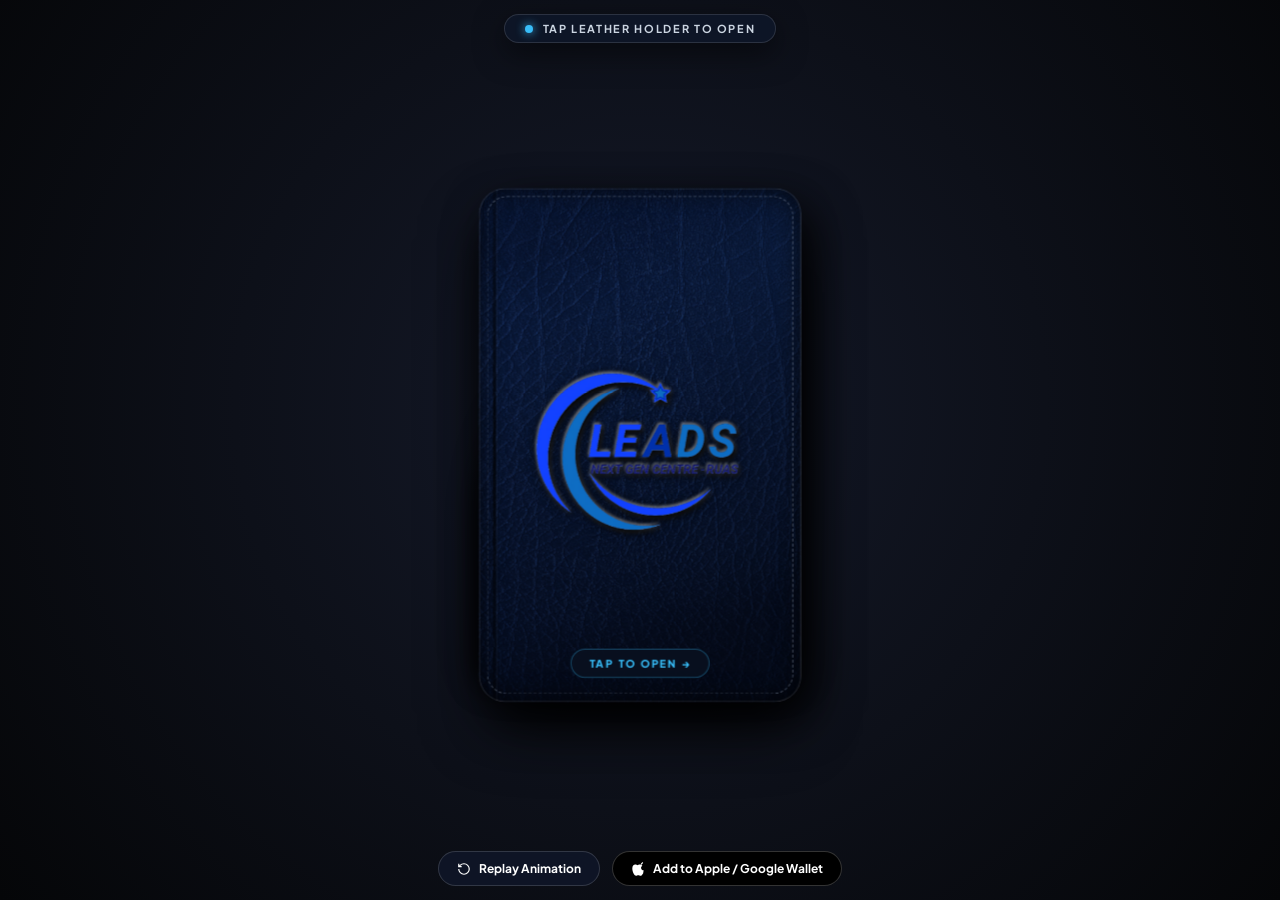
==== index.html @ 299e843f "Implement 3D card flip animation to view back fields when extracted" ====
<!DOCTYPE html>
<html lang="en">
<head>
  <meta charset="UTF-8">
  <meta name="viewport" content="width=device-width, initial-scale=1.0, maximum-scale=1.0, user-scalable=no, viewport-fit=cover">
  <title>LEADS Next Gen Centre - Luxury Keycard Holder</title>
  <link rel="preconnect" href="https://fonts.googleapis.com">
  <link rel="preconnect" href="https://fonts.gstatic.com" crossorigin>
  <link href="https://fonts.googleapis.com/css2?family=Plus+Jakarta+Sans:wght@400;500;600;700;800;900&display=swap" rel="stylesheet">
  <style>
    :root {
      --primary-cyan: #38bdf8;
      --primary-blue: #0284c7;
      --leather-stitch: rgba(148, 163, 184, 0.45);
      --holder-blue: #0c1a30;
      --holder-blue-light: #162a4d;
    }

    * {
      box-sizing: border-box;
      margin: 0;
      padding: 0;
      -webkit-tap-highlight-color: transparent;
    }

    html, body {
      height: 100%;
      width: 100%;
      overflow: hidden;
    }

    body {
      min-height: 100dvh;
      height: 100dvh;
      width: 100vw;
      background: radial-gradient(circle at 50% 45%, #151a2a 0%, #050608 100%);
      font-family: 'Plus Jakarta Sans', system-ui, -apple-system, sans-serif;
      color: #fff;
      display: flex;
      flex-direction: column;
      justify-content: space-between;
      align-items: center;
      padding: 14px 16px;
      perspective: 2000px;
    }

    /* Top Status Header - Static Flex Item (Never Overlapped) */
    .header-panel {
      position: relative;
      display: flex;
      flex-direction: column;
      align-items: center;
      gap: 8px;
      z-index: 200;
      padding: 0;
      text-align: center;
      flex-shrink: 0;
      width: 100%;
    }

    .status-badge {
      font-size: 11px;
      letter-spacing: 0.15em;
      text-transform: uppercase;
      color: #cbd5e1;
      display: flex;
      align-items: center;
      gap: 10px;
      font-weight: 700;
      background: rgba(15, 23, 42, 0.85);
      padding: 7px 20px;
      border-radius: 9999px;
      border: 1px solid rgba(255, 255, 255, 0.12);
      backdrop-filter: blur(12px);
      box-shadow: 0 10px 30px rgba(0, 0, 0, 0.5);
    }

    .status-dot {
      width: 8px;
      height: 8px;
      background-color: var(--primary-cyan);
      border-radius: 50%;
      box-shadow: 0 0 10px var(--primary-cyan);
      flex-shrink: 0;
    }

    /* Mobile Flap Switcher Pill (Visible only on mobile when wallet is opened) */
    .mobile-flap-toggle {
      display: none;
      align-items: center;
      background: rgba(15, 23, 42, 0.9);
      border: 1px solid rgba(56, 189, 248, 0.3);
      padding: 3px;
      border-radius: 999px;
      gap: 4px;
      box-shadow: 0 4px 14px rgba(0, 0, 0, 0.4);
      animation: fadeIn 0.3s ease;
    }

    .flap-tab {
      background: transparent;
      border: none;
      color: #94a3b8;
      font-size: 11px;
      font-weight: 700;
      font-family: inherit;
      padding: 5px 14px;
      border-radius: 999px;
      cursor: pointer;
      transition: all 0.25s ease;
    }

    .flap-tab.active {
      background: var(--primary-cyan);
      color: #0c1a30;
      box-shadow: 0 2px 8px rgba(56, 189, 248, 0.4);
    }

    @keyframes fadeIn {
      from { opacity: 0; transform: translateY(-4px); }
      to { opacity: 1; transform: translateY(0); }
    }

    /* 3D Stage - Flexible Centered Zone */
    .experience-stage {
      position: relative;
      width: 100%;
      max-width: 1100px;
      flex: 1;
      min-height: 0;
      display: flex;
      align-items: center;
      justify-content: center;
      perspective: 2000px;
      z-index: 10;
      overflow: visible;
      margin: 0;
    }

    /* 
      LUXURY LEATHER CARD HOLDER (CONTAINER)
      - Straight upright proportions: 320px x 510px
      - Zero rotateX tilt for straight, clean, undistorted lines!
    */
    .holder-wrap {
      position: relative;
      width: 320px;
      height: 510px;
      transform-style: preserve-3d;
      transform: translateY(120vh) scale(0.95);
      opacity: 0;
      transition: transform 1.2s cubic-bezier(0.2, 0.9, 0.3, 1), opacity 1.2s ease;
      cursor: pointer;
      overflow: visible;
    }

    .holder-wrap.entered {
      transform: translateY(0) translateZ(0) scale(1);
      opacity: 1;
    }

    /* When opened on desktop: translateX shifts right to center both open booklet flaps */
    .holder-wrap.opened {
      transform: translateY(0) translateX(160px) translateZ(0) scale(1);
    }

    .holder-wrap.card-extracted {
      transform: translateY(0) translateX(160px) translateZ(0) scale(1);
    }

    /* 
      DARK BLUE LEATHER TEXTURE
    */
    .leather-texture {
      background-image: 
        linear-gradient(135deg, rgba(14, 25, 48, 0.35) 0%, rgba(5, 8, 16, 0.65) 100%),
        url('dark-blue-leather.jpg');
      background-size: cover;
      background-position: center;
    }

    /* 
      BASE BODY OF HOLDER (Right Flap)
    */
    .holder-base {
      position: absolute;
      top: 0;
      left: 0;
      width: 100%;
      height: 100%;
      border-radius: 26px;
      box-shadow: 
        0 30px 70px -15px rgba(0, 0, 0, 0.95),
        0 0 0 1px rgba(255, 255, 255, 0.08),
        inset 0 0 30px rgba(0, 0, 0, 0.85);
      transform-style: preserve-3d;
      transform: translateZ(0);
      overflow: visible;
      background-color: #0b1526;
    }

    /* Perimeter Saddle Stitching on Base */
    .base-stitch {
      position: absolute;
      inset: 8px;
      border-radius: 20px;
      border: 1px dashed var(--leather-stitch);
      pointer-events: none;
      z-index: 5;
    }

    /* 
      CURVED DIE-CUT CARD POCKET SLEEVE
    */
    .curved-pocket-sleeve {
      position: absolute;
      bottom: 0;
      left: 0;
      right: 0;
      height: 400px;
      border-bottom-left-radius: 26px;
      border-bottom-right-radius: 26px;
      background-image: 
        linear-gradient(145deg, rgba(20, 42, 80, 0.45) 0%, rgba(6, 12, 24, 0.8) 100%),
        url('dark-blue-leather.jpg');
      background-size: cover;
      background-position: center bottom;
      border-top-left-radius: 230px;
      box-shadow: 
        -5px -8px 25px rgba(0, 0, 0, 0.8),
        inset 0 1px 0 rgba(255, 255, 255, 0.25),
        inset -1px 0 15px rgba(0, 0, 0, 0.6);
      z-index: 15;
      transform: translateZ(4px);
      pointer-events: none;
      display: flex;
      flex-direction: column;
      justify-content: flex-end;
      padding: 20px 22px;
      border-top: 2px solid #060a14;
      border-left: 1px solid rgba(255, 255, 255, 0.08);
    }

    .curved-pocket-stitch {
      position: absolute;
      inset: 8px;
      border-bottom-left-radius: 18px;
      border-bottom-right-radius: 18px;
      border-top-left-radius: 220px;
      border: 1px dashed var(--leather-stitch);
      pointer-events: none;
    }

    .pocket-footer-content {
      display: flex;
      align-items: center;
      justify-content: space-between;
      position: relative;
      z-index: 2;
    }

    .pocket-brand-label {
      display: flex;
      align-items: center;
      gap: 6px;
      font-size: 10px;
      font-weight: 800;
      letter-spacing: 0.12em;
      color: #94a3b8;
      text-transform: uppercase;
    }

    .pocket-icon {
      width: 15px;
      height: 15px;
      color: var(--primary-cyan);
    }

    .tap-hint-pill {
      font-size: 9.5px;
      font-weight: 700;
      color: var(--primary-cyan);
      background: rgba(56, 189, 248, 0.12);
      border: 1px solid rgba(56, 189, 248, 0.3);
      padding: 3px 10px;
      border-radius: 999px;
      letter-spacing: 0.05em;
      display: flex;
      align-items: center;
      gap: 4px;
      transition: opacity 0.3s;
    }

    .holder-wrap.card-extracted .tap-hint-pill {
      opacity: 0;
    }

    /* 
      3D DIGITAL PASS CARD (WITH FRONT & BACK 3D FLIP ARCHITECTURE)
    */
    .pass-card {
      position: absolute;
      top: 10px;
      left: 10px;
      right: 10px;
      height: 450px;
      border-radius: 20px;
      perspective: 1200px;
      z-index: 10;
      cursor: pointer;
      transform: translateZ(2px) translateY(0);
      will-change: transform, box-shadow;
      background: transparent;
    }

    /* Subtle vertical nudge when idle in pocket */
    .holder-wrap.opened:not(.card-extracted):not(.card-extracting):not(.card-tucking) .pass-card {
      transform: translateZ(2px) translateY(-26px);
      animation: card-nudge 2.6s ease-in-out infinite;
    }

    .holder-wrap:not(.opened) .pass-card {
      animation: none;
      transform: translateZ(2px) translateY(0);
    }

    @keyframes card-nudge {
      0%, 60%, 100% {
        transform: translateZ(2px) translateY(-26px);
      }
      75% {
        transform: translateZ(3px) translateY(-36px);
      }
      85% {
        transform: translateZ(2px) translateY(-26px);
      }
    }

    /* FLUID CARD EXTRACTION */
    .holder-wrap.card-extracting .pass-card {
      animation: extractCardFluid 0.85s cubic-bezier(0.22, 1, 0.36, 1) forwards;
      z-index: 100;
    }

    .holder-wrap.card-extracted:not(.card-extracting):not(.card-tucking) .pass-card {
      transform: translateZ(90px) translateY(0) scale(1.03);
      z-index: 100;
    }

    @keyframes extractCardFluid {
      0% {
        transform: translateZ(2px) translateY(-26px) scale(1);
      }
      50% {
        transform: translateZ(50px) translateY(-60px) scale(1.02);
      }
      100% {
        transform: translateZ(90px) translateY(0) scale(1.03);
      }
    }

    /* FLUID CARD TUCK REVERSE */
    .holder-wrap.card-tucking .pass-card {
      animation: tuckCardFluid 0.75s cubic-bezier(0.22, 1, 0.36, 1) forwards;
      z-index: 100;
    }

    @keyframes tuckCardFluid {
      0% {
        transform: translateZ(90px) translateY(0) scale(1.03);
      }
      50% {
        transform: translateZ(50px) translateY(-60px) scale(1.02);
      }
      100% {
        transform: translateZ(2px) translateY(-26px) scale(1);
      }
    }

    /* 
      INNER CARD 3D FLIP ENGINE
    */
    .pass-inner {
      position: relative;
      width: 100%;
      height: 100%;
      text-align: left;
      transition: transform 0.8s cubic-bezier(0.2, 0.8, 0.2, 1);
      transform-style: preserve-3d;
      border-radius: 20px;
    }

    .pass-card.is-flipped .pass-inner {
      transform: rotateY(180deg);
    }

    .pass-face {
      position: absolute;
      inset: 0;
      width: 100%;
      height: 100%;
      -webkit-backface-visibility: hidden;
      backface-visibility: hidden;
      border-radius: 20px;
      box-shadow: 
        0 20px 45px rgba(0, 0, 0, 0.6),
        0 0 0 1px rgba(255, 255, 255, 0.85);
      overflow: hidden;
    }

    /* FRONT SIDE */
    .pass-front {
      background: #ebf9ff;
      color: #0f172a;
      padding: 16px 16px 14px;
      display: flex;
      flex-direction: column;
      justify-content: space-between;
      transform: rotateY(0deg);
      z-index: 2;
    }

    .pass-header {
      display: flex;
      align-items: center;
      justify-content: space-between;
      margin-bottom: 6px;
    }

    .pass-mini-logo {
      width: 32px;
      height: auto;
      object-fit: contain;
    }

    .pass-badge-pill {
      font-size: 8px;
      font-weight: 800;
      letter-spacing: 0.1em;
      color: #0284c7;
      background: rgba(2, 132, 199, 0.12);
      border: 1px solid rgba(2, 132, 199, 0.25);
      padding: 2px 7px;
      border-radius: 999px;
    }

    .pass-primary {
      display: flex;
      justify-content: space-between;
      align-items: flex-start;
      margin-bottom: 8px;
    }

    .pass-label {
      font-size: 8.5px;
      font-weight: 700;
      letter-spacing: 0.1em;
      text-transform: uppercase;
      color: #64748b;
      margin-bottom: 2px;
    }

    .pass-name {
      font-size: 17px;
      font-weight: 800;
      color: #090d16;
      line-height: 1.2;
    }

    .pass-side-logo {
      width: 54px;
      height: auto;
      object-fit: contain;
    }

    .pass-grid {
      display: grid;
      grid-template-columns: 1fr 1fr;
      gap: 8px;
      margin-bottom: 8px;
    }

    .pass-val {
      font-size: 11px;
      font-weight: 700;
      color: #0f172a;
      white-space: nowrap;
      overflow: hidden;
      text-overflow: ellipsis;
    }

    .pass-qr-box {
      background: #ffffff;
      border-radius: 14px;
      padding: 8px;
      display: flex;
      align-items: center;
      justify-content: center;
      box-shadow: 
        0 4px 14px -2px rgba(2, 132, 199, 0.15),
        0 0 0 1px rgba(226, 232, 240, 0.8);
      margin: 4px auto 8px;
      width: 140px;
      height: 140px;
    }

    .pass-qr-box img {
      width: 100%;
      height: 100%;
      object-fit: contain;
    }

    .pass-card-footer {
      margin-top: auto;
      padding-top: 6px;
      display: flex;
      flex-direction: column;
      gap: 3px;
      font-size: 9px;
      color: #64748b;
      font-weight: 600;
    }

    .flip-affordance-hint {
      display: flex;
      align-items: center;
      gap: 5px;
      font-size: 9px;
      font-weight: 700;
      color: #0284c7;
      background: rgba(56, 189, 248, 0.12);
      border: 1px dashed rgba(2, 132, 199, 0.35);
      padding: 3px 8px;
      border-radius: 6px;
      transition: all 0.3s ease;
    }

    .holder-wrap.card-extracted .flip-affordance-hint {
      animation: pulseFlipHint 2s infinite ease-in-out;
    }

    @keyframes pulseFlipHint {
      0%, 100% { background: rgba(56, 189, 248, 0.12); border-color: rgba(2, 132, 199, 0.35); }
      50% { background: rgba(56, 189, 248, 0.25); border-color: #0284c7; }
    }

    /* BACK SIDE (5 BACK FIELDS & EXECUTIVE DETAILS) */
    .pass-back {
      background: #f8fafc;
      background-image: 
        radial-gradient(circle at 100% 0%, rgba(56, 189, 248, 0.15) 0%, transparent 50%),
        linear-gradient(180deg, #ffffff 0%, #f0f9ff 100%);
      color: #0f172a;
      padding: 16px 16px 12px;
      display: flex;
      flex-direction: column;
      justify-content: space-between;
      transform: rotateY(180deg);
      z-index: 1;
      box-shadow: 
        0 20px 45px rgba(0, 0, 0, 0.6),
        0 0 0 1px rgba(255, 255, 255, 0.95),
        inset 0 0 20px rgba(56, 189, 248, 0.08);
    }

    .pass-back-header {
      display: flex;
      justify-content: space-between;
      align-items: center;
      border-bottom: 1px solid rgba(2, 132, 199, 0.15);
      padding-bottom: 8px;
      margin-bottom: 8px;
    }

    .pass-back-title {
      font-size: 13.5px;
      font-weight: 800;
      color: #090d16;
    }

    .btn-flip-pill {
      font-size: 9px;
      font-weight: 800;
      color: #0284c7;
      background: rgba(56, 189, 248, 0.16);
      border: 1px solid rgba(56, 189, 248, 0.4);
      padding: 4px 9px;
      border-radius: 999px;
      cursor: pointer;
      display: inline-flex;
      align-items: center;
      gap: 4px;
      transition: all 0.2s ease;
      font-family: inherit;
    }

    .btn-flip-pill:hover {
      background: var(--primary-cyan);
      color: #0c1a30;
      transform: scale(1.05);
    }

    .pass-back-fields {
      display: flex;
      flex-direction: column;
      gap: 6px;
      flex: 1;
      justify-content: center;
    }

    .back-field-row {
      display: flex;
      flex-direction: column;
      gap: 1px;
      background: rgba(255, 255, 255, 0.85);
      padding: 5px 9px;
      border-radius: 8px;
      border: 1px solid rgba(226, 232, 240, 0.9);
      box-shadow: 0 1px 3px rgba(0, 0, 0, 0.04);
    }

    .back-field-label {
      font-size: 8px;
      font-weight: 700;
      text-transform: uppercase;
      letter-spacing: 0.08em;
      color: #64748b;
    }

    .back-field-val {
      font-size: 10.5px;
      font-weight: 800;
      color: #0f172a;
      line-height: 1.25;
    }

    .back-notice-text {
      font-size: 8px;
      color: #64748b;
      line-height: 1.35;
      font-weight: 500;
    }

    .pass-back-footer {
      border-top: 1px solid rgba(2, 132, 199, 0.12);
      padding-top: 6px;
      display: flex;
      justify-content: space-between;
      align-items: center;
      font-size: 8.5px;
      color: #64748b;
      font-weight: 600;
    }

    /* 
      3D FLIPPING DARK BLUE LEATHER FRONT COVER
      - Opens out towards the viewer from the FRONT with realistic 3D arc
    */
    .cover-leaf {
      position: absolute;
      top: 0;
      left: 0;
      width: 100%;
      height: 100%;
      border-radius: 26px;
      transform-origin: left center;
      transform-style: preserve-3d;
      transform: translateZ(16px) rotateY(0deg);
      z-index: 50;
      pointer-events: auto;
    }

    .holder-wrap.opened .cover-leaf {
      animation: openCoverFromFront 1.2s cubic-bezier(0.2, 0.9, 0.3, 1) forwards;
    }

    .holder-wrap.closing .cover-leaf {
      animation: closeCoverToFront 1.0s cubic-bezier(0.2, 0.9, 0.3, 1) forwards;
    }

    @keyframes openCoverFromFront {
      0% {
        transform: translateZ(16px) rotateY(0deg);
        box-shadow: 12px 18px 45px rgba(0, 0, 0, 0.85);
      }
      38% {
        transform: translateZ(80px) rotateY(-75deg);
        box-shadow: 35px 45px 85px rgba(0, 0, 0, 0.95);
      }
      72% {
        transform: translateZ(50px) rotateY(-145deg);
        box-shadow: -15px 30px 60px rgba(0, 0, 0, 0.7);
      }
      100% {
        transform: translateZ(4px) rotateY(-180deg);
        box-shadow: -10px 20px 45px rgba(0, 0, 0, 0.6);
      }
    }

    @keyframes closeCoverToFront {
      0% {
        transform: translateZ(4px) rotateY(-180deg);
        box-shadow: -10px 20px 45px rgba(0, 0, 0, 0.6);
      }
      38% {
        transform: translateZ(50px) rotateY(-145deg);
        box-shadow: -15px 30px 60px rgba(0, 0, 0, 0.7);
      }
      72% {
        transform: translateZ(80px) rotateY(-75deg);
        box-shadow: 35px 45px 85px rgba(0, 0, 0, 0.95);
      }
      100% {
        transform: translateZ(16px) rotateY(0deg);
        box-shadow: 12px 18px 45px rgba(0, 0, 0, 0.85);
      }
    }

    .cover-front,
    .cover-back {
      position: absolute;
      top: 0;
      left: 0;
      width: 100%;
      height: 100%;
      border-radius: 26px;
      backface-visibility: hidden;
      -webkit-backface-visibility: hidden;
      overflow: hidden;
    }

    /* FRONT LEATHER COVER */
    .cover-front {
      background-image: 
        linear-gradient(135deg, rgba(20, 36, 68, 0.3) 0%, rgba(4, 7, 14, 0.7) 100%),
        url('dark-blue-leather.jpg');
      background-size: cover;
      background-position: center;
      display: flex;
      flex-direction: column;
      align-items: center;
      justify-content: center;
      padding: 24px;
      box-shadow: 
        12px 18px 45px rgba(0, 0, 0, 0.85),
        inset 0 0 0 1px rgba(255, 255, 255, 0.15),
        inset 0 0 25px rgba(0, 0, 0, 0.75);
      transform: rotateY(0deg);
      position: relative;
    }

    .cover-stitch {
      position: absolute;
      inset: 8px;
      border-radius: 20px;
      border: 1px dashed var(--leather-stitch);
      pointer-events: none;
    }

    .cover-front::before {
      content: '';
      position: absolute;
      top: 0;
      left: 14px;
      width: 3px;
      height: 100%;
      background: linear-gradient(to bottom, rgba(0, 0, 0, 0.3), rgba(0, 0, 0, 0.7), rgba(0, 0, 0, 0.3));
      box-shadow: 1px 0 0 rgba(255, 255, 255, 0.06);
    }

    /* Deep Stamped Logo on Cover */
    .debossed-leather-logo {
      width: 220px;
      height: auto;
      max-height: 220px;
      object-fit: contain;
      filter: 
        drop-shadow(2px 3px 2px rgba(0, 0, 0, 0.98))
        drop-shadow(-1px -1.5px 1px rgba(255, 255, 255, 0.4))
        drop-shadow(0px 0px 4px rgba(0, 0, 0, 0.85));
      transition: transform 0.4s ease, filter 0.4s ease;
      cursor: pointer;
    }

    .cover-front:hover .debossed-leather-logo {
      transform: scale(1.03);
      filter: 
        drop-shadow(2px 4px 3px rgba(0, 0, 0, 1))
        drop-shadow(-1px -1.5px 1.5px rgba(255, 255, 255, 0.55))
        drop-shadow(0 0 15px rgba(56, 189, 248, 0.3));
    }

    .cover-prompt {
      position: absolute;
      bottom: 24px;
      font-size: 10.5px;
      font-weight: 800;
      letter-spacing: 0.16em;
      text-transform: uppercase;
      color: var(--primary-cyan);
      display: flex;
      align-items: center;
      gap: 6px;
      background: rgba(10, 18, 32, 0.75);
      padding: 7px 18px;
      border-radius: 999px;
      border: 1px solid rgba(56, 189, 248, 0.35);
      backdrop-filter: blur(8px);
    }

    /* 
      COVER BACK (Interior Left Flap - Executive Credentials Layout)
    */
    .cover-back {
      background-image: 
        linear-gradient(150deg, rgba(14, 25, 48, 0.45) 0%, rgba(5, 8, 16, 0.75) 100%),
        url('dark-blue-leather.jpg');
      background-size: cover;
      background-position: center;
      color: #f8fafc;
      transform: rotateY(180deg);
      display: flex;
      flex-direction: column;
      justify-content: space-between;
      padding: 24px 20px;
      box-shadow: 
        inset 0 0 0 1px rgba(255, 255, 255, 0.08),
        inset 15px 0 25px rgba(0, 0, 0, 0.85);
    }

    .cover-back-stitch {
      position: absolute;
      inset: 8px;
      border-radius: 20px;
      border: 1px dashed var(--leather-stitch);
      pointer-events: none;
    }

    .left-panel-header {
      display: flex;
      justify-content: space-between;
      align-items: flex-start;
      border-bottom: 1px solid rgba(255, 255, 255, 0.12);
      padding-bottom: 12px;
    }

    .left-panel-title {
      font-size: 15px;
      font-weight: 800;
      color: #ffffff;
      line-height: 1.2;
    }

    .left-panel-sub {
      font-size: 9.5px;
      color: var(--primary-cyan);
      font-weight: 700;
      letter-spacing: 0.08em;
      text-transform: uppercase;
      margin-top: 2px;
    }

    .left-badge-tag {
      font-size: 8px;
      font-weight: 800;
      letter-spacing: 0.12em;
      text-transform: uppercase;
      color: #fff;
      background: rgba(255, 255, 255, 0.1);
      border: 1px solid rgba(255, 255, 255, 0.2);
      padding: 3px 7px;
      border-radius: 6px;
    }

    .left-form-fields {
      display: flex;
      flex-direction: column;
      gap: 10px;
      margin: 12px 0;
    }

    .form-slot {
      display: flex;
      flex-direction: column;
      gap: 3px;
    }

    .form-slot-label {
      font-size: 8.5px;
      font-weight: 700;
      color: #94a3b8;
      text-transform: uppercase;
      letter-spacing: 0.06em;
    }

    .form-slot-pill {
      background: rgba(255, 255, 255, 0.95);
      color: #0f172a;
      padding: 6px 12px;
      border-radius: 999px;
      font-size: 11px;
      font-weight: 800;
      box-shadow: 
        0 2px 6px rgba(0, 0, 0, 0.3),
        inset 0 1px 0 rgba(255, 255, 255, 0.8);
      white-space: nowrap;
      overflow: hidden;
      text-overflow: ellipsis;
    }

    .left-panel-footer {
      font-size: 8.5px;
      color: #94a3b8;
      line-height: 1.4;
      border-top: 1px solid rgba(255, 255, 255, 0.1);
      padding-top: 10px;
      text-align: center;
    }

    /* Actions Panel - Static Bottom Flex Item */
    .actions-panel {
      position: relative;
      display: flex;
      align-items: center;
      justify-content: center;
      gap: 12px;
      z-index: 200;
      flex-shrink: 0;
      width: 100%;
      max-width: 480px;
      padding-top: 4px;
    }

    .btn-action {
      display: inline-flex;
      align-items: center;
      justify-content: center;
      gap: 8px;
      background: rgba(15, 23, 42, 0.8);
      color: #ffffff;
      text-decoration: none;
      font-size: 12px;
      font-weight: 700;
      padding: 9px 18px;
      border-radius: 999px;
      border: 1px solid rgba(255, 255, 255, 0.15);
      backdrop-filter: blur(10px);
      cursor: pointer;
      transition: all 0.3s ease;
      font-family: inherit;
    }

    .btn-action:hover {
      background: rgba(30, 41, 59, 0.9);
      transform: translateY(-2px);
      box-shadow: 0 15px 30px rgba(0, 0, 0, 0.6);
      border-color: rgba(255, 255, 255, 0.3);
    }

    .btn-wallet {
      background: #000000;
      border-color: rgba(255, 255, 255, 0.2);
    }

    .btn-wallet:hover {
      background: #111827;
      border-color: var(--primary-cyan);
      box-shadow: 0 10px 30px rgba(56, 189, 248, 0.3);
    }

    /* ==========================================================================
       RESPONSIVENESS: MOBILE, TABLET, DESKTOP
       ========================================================================== */

    /* Mobile Devices (< 768px) */
    @media (max-width: 767px) {
      body {
        padding: 10px 12px;
      }

      .status-badge {
        font-size: 10px;
        padding: 6px 14px;
        gap: 6px;
      }

      .mobile-flap-toggle {
        display: none;
      }

      .mobile-flap-toggle.visible {
        display: flex;
      }

      .holder-wrap {
        transform: translateY(100vh) scale(0.82);
      }

      .holder-wrap.entered {
        transform: translateY(0) scale(0.82);
      }

      .holder-wrap.opened,
      .holder-wrap.card-extracted {
        transform: translateY(0) translateX(0) scale(0.82);
      }

      .holder-wrap.opened.show-creds,
      .holder-wrap.card-extracted.show-creds {
        transform: translateY(0) translateX(160px) scale(0.82);
      }

      .actions-panel {
        gap: 8px;
        flex-direction: row;
        width: 100%;
      }

      .btn-action {
        flex: 1;
        padding: 8px 12px;
        font-size: 11px;
        white-space: nowrap;
      }
    }

    /* Short Mobile Screens (height < 700px) */
    @media (max-height: 700px) and (max-width: 767px) {
      .holder-wrap {
        transform: translateY(100vh) scale(0.72);
      }

      .holder-wrap.entered {
        transform: translateY(0) scale(0.72);
      }

      .holder-wrap.opened,
      .holder-wrap.card-extracted {
        transform: translateY(0) translateX(0) scale(0.72);
      }

      .holder-wrap.opened.show-creds,
      .holder-wrap.card-extracted.show-creds {
        transform: translateY(0) translateX(160px) scale(0.72);
      }

      .btn-action {
        padding: 7px 10px;
        font-size: 10.5px;
      }
    }

    /* Tablet & Medium Screens (768px to 1024px) */
    @media (min-width: 768px) and (max-width: 1024px) {
      .holder-wrap.entered {
        transform: translateY(0) scale(0.92);
      }
      .holder-wrap.opened,
      .holder-wrap.card-extracted {
        transform: translateY(0) translateX(150px) scale(0.92);
      }
    }
  </style>
</head>
<body>

  <!-- Stage Status & Mobile Toggle Header -->
  <div class="header-panel">
    <div class="status-badge" id="statusBadge">
      <span class="status-dot"></span>
      <span id="statusText">Loading Leather Card Holder...</span>
    </div>
    <div class="mobile-flap-toggle" id="mobileFlapToggle">
      <button class="flap-tab active" id="tabCard">💳 Keycard</button>
      <button class="flap-tab" id="tabCreds">📋 Executive Info</button>
    </div>
  </div>

  <!-- 3D Experience Stage -->
  <div class="experience-stage">
    <div class="holder-wrap" id="holderWrap">
      
      <!-- Base Body & Inside Right Pocket (Dark Blue Leather Finished) -->
      <div class="holder-base leather-texture" id="holderBase">
        <div class="base-stitch"></div>

        <!-- The Pass Card with 3D Flip Engine (Front & Back Faces) -->
        <div class="pass-card" id="passCard" title="Click to pull card or flip">
          <div class="pass-inner" id="passInner">

            <!-- FRONT SIDE: Apple Wallet Keycard Pass -->
            <div class="pass-face pass-front">
              <div>
                <div class="pass-header">
                  <img src="leads-logo-clean.png" alt="LEADS Logo" class="pass-mini-logo" />
                  <span class="pass-badge-pill">ACTIVE PASS</span>
                </div>

                <div class="pass-primary">
                  <div>
                    <div class="pass-label">Alumni Member</div>
                    <div class="pass-name">Bhawen Maroo</div>
                  </div>
                  <img src="leads-logo-clean.png" alt="LEADS RUAS" class="pass-side-logo" />
                </div>

                <div class="pass-grid">
                  <div>
                    <div class="pass-label">Phone Number</div>
                    <div class="pass-val">9608768647</div>
                  </div>
                  <div>
                    <div class="pass-label">Email ID</div>
                    <div class="pass-val" title="bhawenmaroo@gmail.com">bhawenmaroo@gm...</div>
                  </div>
                </div>

                <div class="pass-qr-box">
                  <img 
                    src="leads-qr-code.png" 
                    alt="LEADS Centre Pass QR Code" 
                  />
                </div>
              </div>

              <div class="pass-card-footer">
                <div class="flip-affordance-hint" id="flipHint">
                  <span>↻</span>
                  <span>Tap to Flip for 5 Back Fields</span>
                </div>
                <div style="display:flex; align-items:center; gap:4px; font-size:8.5px;">
                  <span>💳</span>
                  <span>Leads Next Gen Centre</span>
                </div>
              </div>
            </div>

            <!-- BACK SIDE: 5 Executive Back Fields & Access Notice -->
            <div class="pass-face pass-back">
              <div class="pass-back-header">
                <div>
                  <div class="pass-label">PASS DETAILS</div>
                  <div class="pass-back-title">LEADS RUAS Pass Info</div>
                </div>
                <button class="btn-flip-pill" id="flipBackBtn" title="Flip to front">
                  <span>↺</span>
                  <span>Front</span>
                </button>
              </div>

              <div class="pass-back-fields">
                <div class="back-field-row">
                  <span class="back-field-label">1. Access Level</span>
                  <span class="back-field-val">Executive & Alumni Fellow (Tier 1)</span>
                </div>
                <div class="back-field-row">
                  <span class="back-field-label">2. Pass Serial ID</span>
                  <span class="back-field-val">RUAS-LEADS-2026-08842</span>
                </div>
                <div class="back-field-row">
                  <span class="back-field-label">3. Validity Period</span>
                  <span class="back-field-val">Jan 2026 – Dec 2028 (3 Years)</span>
                </div>
                <div class="back-field-row">
                  <span class="back-field-label">4. Issuing Authority</span>
                  <span class="back-field-val">M. S. Ramaiah Univ. of Applied Sciences</span>
                </div>
                <div class="back-field-row">
                  <span class="back-field-label">5. Terms & Entry Verification</span>
                  <p class="back-notice-text">
                    Scan front QR code at entry turnstiles. Non-transferable pass.
                  </p>
                </div>
              </div>

              <div class="pass-back-footer">
                <span>© 2026 LEADS Next Gen Centre</span>
                <span>Tap card to flip</span>
              </div>
            </div>

          </div>
        </div>

        <!-- Curved Die-Cut Leather Pocket Sleeve -->
        <div class="curved-pocket-sleeve">
          <div class="curved-pocket-stitch"></div>
          <div class="pocket-footer-content">
            <div class="pocket-brand-label">
              <svg class="pocket-icon" viewBox="0 0 24 24" fill="none" stroke="currentColor" stroke-width="2">
                <rect x="2" y="7" width="20" height="14" rx="2" ry="2"></rect>
                <path d="M16 21V5a2 2 0 0 0-2-2h-4a2 2 0 0 0-2 2v16"></path>
              </svg>
              <span>Card Holder</span>
            </div>
            <span class="tap-hint-pill">
              Tap Card &uarr;
            </span>
          </div>
        </div>

      </div>

      <!-- 3D Flipping Dark Blue Leather Front Cover Leaf -->
      <div class="cover-leaf" id="coverLeaf">
        
        <!-- Cover Front: Direct Deep Pressed Leather Logo -->
        <div class="cover-front">
          <div class="cover-stitch"></div>
          
          <img src="leather-debossed-logo.png" alt="LEADS Next Gen Centre RUAS" class="debossed-leather-logo" />

          <div class="cover-prompt">Tap to Open &rarr;</div>
        </div>

        <!-- Cover Back: Interior Left Flap with Executive Credentials Layout -->
        <div class="cover-back" id="coverBack">
          <div class="cover-back-stitch"></div>
          
          <!-- Top Header -->
          <div class="left-panel-header">
            <div>
              <div class="left-panel-title">LEADS Centre</div>
              <div class="left-panel-sub">RUAS Executive Pass</div>
            </div>
            <span class="left-badge-tag">Official</span>
          </div>

          <!-- Rounded Pill Slots -->
          <div class="left-form-fields">
            <div class="form-slot">
              <span class="form-slot-label">Name / Nombre</span>
              <div class="form-slot-pill">Bhawen Maroo</div>
            </div>

            <div class="form-slot">
              <span class="form-slot-label">Designation / Rol</span>
              <div class="form-slot-pill">Alumni & Executive Fellow</div>
            </div>

            <div class="form-slot">
              <span class="form-slot-label">Phone / Teléfono</span>
              <div class="form-slot-pill">+91 9608768647</div>
            </div>

            <div class="form-slot">
              <span class="form-slot-label">Email / Correo</span>
              <div class="form-slot-pill">bhawenmaroo@gmail.com</div>
            </div>
          </div>

          <!-- Bottom Footer Note -->
          <div class="left-panel-footer">
            M. S. Ramaiah University of Applied Sciences<br />
            New BEL Road, MSR Nagar, Bengaluru - 560054
          </div>
        </div>

      </div>

    </div>
  </div>

  <!-- Bottom Controls (Never overlaps stage or holder) -->
  <div class="actions-panel">
    <button class="btn-action" id="replayBtn">
      <svg width="14" height="14" viewBox="0 0 24 24" fill="none" stroke="currentColor" stroke-width="2">
        <path d="M3 12a9 9 0 1 0 9-9 9.75 9.75 0 0 0-6.74 2.74L3 8"></path>
        <path d="M3 3v5h5"></path>
      </svg>
      Replay Animation
    </button>
    <a href="https://api.walletwallet.dev/p/e1f116cc-3aa7-4cd9-8362-123ea660021f" target="_blank" rel="noopener noreferrer" class="btn-action btn-wallet">
      <svg width="14" height="14" viewBox="0 0 170 170" fill="currentColor">
        <path d="M150.37 130.25c-2.45 5.66-5.35 10.87-8.71 15.66-4.58 6.53-8.33 11.05-11.22 13.56-4.48 4.12-9.28 6.23-14.42 6.35-3.69 0-8.14-1.05-13.32-3.18-5.19-2.12-9.97-3.17-14.34-3.17-4.58 0-9.49 1.05-14.75 3.17-5.26 2.13-9.5 3.24-12.74 3.35-4.35.13-9.16-1.9-14.42-6.08-3.7-3.04-7.58-7.7-11.64-13.98-6.19-9.56-10.9-20.48-14.15-32.76-3.25-12.28-4.88-23.77-4.88-34.46 0-14.02 3.42-25.59 10.25-34.72 6.84-9.12 15.42-13.82 25.75-14.1 4.79-.1 10.05 1.25 15.79 4.04 5.73 2.79 9.53 4.24 11.39 4.35 1.52-.11 5.58-1.63 12.18-4.56 6.6-2.93 12.14-4.22 16.63-3.86 12.4.98 22.38 5.74 29.93 14.28-10.87 6.63-16.19 15.54-15.96 26.74.22 8.7 3.59 16.14 10.11 22.33 6.52 6.19 14.46 9.89 23.82 11.1-2.17 6.53-4.67 13.05-7.5 19.56zM119.22 33.04c0-7.39 2.61-14.24 7.83-20.55 5.22-6.31 11.63-10.47 19.24-12.49 1.09 7.39-1.2 14.57-6.86 21.53-5.65 6.96-12.39 10.8-20.21 11.51z"/>
      </svg>
      Add to Apple / Google Wallet
    </a>
  </div>

  <script>
    const holderWrap = document.getElementById('holderWrap');
    const passCard = document.getElementById('passCard');
    const statusText = document.getElementById('statusText');
    const replayBtn = document.getElementById('replayBtn');
    const mobileFlapToggle = document.getElementById('mobileFlapToggle');
    const tabCard = document.getElementById('tabCard');
    const tabCreds = document.getElementById('tabCreds');
    const coverBack = document.getElementById('coverBack');
    const flipBackBtn = document.getElementById('flipBackBtn');

    let state = 'init'; // 'init' | 'entered' | 'opened' | 'extracted'
    let isAnimatingCard = false;
    let isTransitioningHolder = false;

    function runEntrance() {
      state = 'init';
      isAnimatingCard = false;
      isTransitioningHolder = false;
      passCard.classList.remove('is-flipped');
      holderWrap.className = 'holder-wrap';
      mobileFlapToggle.classList.remove('visible');
      tabCard.classList.add('active');
      tabCreds.classList.remove('active');
      statusText.textContent = 'Arriving into view...';

      setTimeout(() => {
        holderWrap.classList.add('entered');
        state = 'entered';
        statusText.textContent = 'Tap leather holder to open';
      }, 400);
    }

    function openHolder() {
      if (isAnimatingCard || isTransitioningHolder) return;

      if (state === 'entered') {
        isTransitioningHolder = true;
        holderWrap.classList.remove('closing');
        holderWrap.classList.add('opened');
        state = 'opened';
        statusText.textContent = 'Tap card to pull forward';
        if (window.innerWidth < 768) {
          mobileFlapToggle.classList.add('visible');
        }
        setTimeout(() => {
          isTransitioningHolder = false;
        }, 1200);
      } else if (state === 'opened') {
        isTransitioningHolder = true;
        holderWrap.classList.remove('opened', 'show-creds');
        holderWrap.classList.add('closing');
        mobileFlapToggle.classList.remove('visible');
        statusText.textContent = 'Closing leather holder...';
        
        setTimeout(() => {
          holderWrap.classList.remove('closing');
          state = 'entered';
          statusText.textContent = 'Tap leather holder to open';
          isTransitioningHolder = false;
        }, 1000);
      }
    }

    function extractCard() {
      if (isAnimatingCard) return;

      if (state === 'opened') {
        isAnimatingCard = true;
        passCard.classList.remove('is-flipped');
        holderWrap.classList.remove('card-tucking');
        holderWrap.classList.add('card-extracting', 'card-extracted');
        statusText.textContent = 'Card Ready · Tap card to flip for back fields ↻';
        
        setTimeout(() => {
          holderWrap.classList.remove('card-extracting');
          state = 'extracted';
          isAnimatingCard = false;
        }, 850);
      } else if (state === 'extracted') {
        isAnimatingCard = true;
        passCard.classList.remove('is-flipped');
        holderWrap.classList.remove('card-extracting', 'card-extracted');
        holderWrap.classList.add('card-tucking');
        statusText.textContent = 'Tap card to pull forward';
        
        setTimeout(() => {
          holderWrap.classList.remove('card-tucking');
          state = 'opened';
          isAnimatingCard = false;
        }, 750);
      }
    }

    function toggleFlip(e) {
      if (e) e.stopPropagation();
      if (state !== 'extracted') return;
      passCard.classList.toggle('is-flipped');
      const isFlipped = passCard.classList.contains('is-flipped');
      statusText.textContent = isFlipped 
        ? 'Viewing Back Details (5 Fields) · Tap to Flip ↻'
        : 'Card Ready · Tap card to flip for back fields ↻';
    }

    // Mobile Flap Switcher
    tabCard.addEventListener('click', (e) => {
      e.stopPropagation();
      tabCard.classList.add('active');
      tabCreds.classList.remove('active');
      holderWrap.classList.remove('show-creds');
    });

    tabCreds.addEventListener('click', (e) => {
      e.stopPropagation();
      tabCreds.classList.add('active');
      tabCard.classList.remove('active');
      holderWrap.classList.add('show-creds');
    });

    coverBack.addEventListener('click', (e) => {
      if (state === 'opened' && window.innerWidth < 768) {
        e.stopPropagation();
        tabCreds.classList.add('active');
        tabCard.classList.remove('active');
        holderWrap.classList.add('show-creds');
      }
    });

    if (flipBackBtn) {
      flipBackBtn.addEventListener('click', (e) => {
        e.stopPropagation();
        toggleFlip(e);
      });
    }

    let isDragging = false;
    let startY = 0;
    let currentDeltaY = 0;
    let hasDragged = false;

    function handlePointerDown(e) {
      if (state !== 'opened' && state !== 'extracted') return;
      if (isAnimatingCard) return;

      isDragging = true;
      hasDragged = false;
      startY = e.clientY;
      currentDeltaY = 0;
      passCard.setPointerCapture(e.pointerId);
    }

    function handlePointerMove(e) {
      if (!isDragging) return;
      const deltaY = startY - e.clientY;

      if (Math.abs(deltaY) > 8) {
        hasDragged = true;
      }

      if (state === 'opened') {
        // Dragging upward to pull card out
        if (deltaY > 0) {
          currentDeltaY = Math.min(deltaY, 200);
          const progress = currentDeltaY / 200;
          const zOffset = 2 + (progress * 88);
          const yOffset = -26 * (1 - progress);
          passCard.style.transition = 'none';
          passCard.style.transform = `translateZ(${zOffset}px) translateY(${yOffset}px) scale(${1 + progress * 0.03})`;
        }
      }
    }

    function handlePointerUp(e) {
      if (!isDragging) return;
      isDragging = false;
      try {
        passCard.releasePointerCapture(e.pointerId);
      } catch (_) {}
      passCard.style.transition = '';

      if (hasDragged) {
        if (state === 'opened') {
          if (currentDeltaY > 40) {
            passCard.style.transform = '';
            extractCard();
          } else {
            passCard.style.transform = '';
          }
        } else if (state === 'extracted') {
          // Dragging down significantly tucks back
          if (currentDeltaY < -40) {
            extractCard();
          }
        }
      } else {
        // Pure tap / click
        if (state === 'opened') {
          passCard.style.transform = '';
          extractCard();
        } else if (state === 'extracted') {
          toggleFlip(e);
        }
      }
      currentDeltaY = 0;
    }

    holderWrap.addEventListener('click', (e) => {
      if (e.target.closest('#passCard') || e.target.closest('#coverBack')) return;
      if (state === 'extracted') {
        extractCard();
      } else {
        openHolder();
      }
    });

    passCard.addEventListener('pointerdown', handlePointerDown);
    passCard.addEventListener('pointermove', handlePointerMove);
    passCard.addEventListener('pointerup', handlePointerUp);
    passCard.addEventListener('pointercancel', handlePointerUp);

    replayBtn.addEventListener('click', () => {
      runEntrance();
    });

    window.addEventListener('resize', () => {
      if (state === 'opened' && window.innerWidth < 768) {
        mobileFlapToggle.classList.add('visible');
      } else {
        mobileFlapToggle.classList.remove('visible');
        holderWrap.classList.remove('show-creds');
      }
    });

    window.addEventListener('DOMContentLoaded', () => {
      runEntrance();
    });
  </script>
</body>
</html>
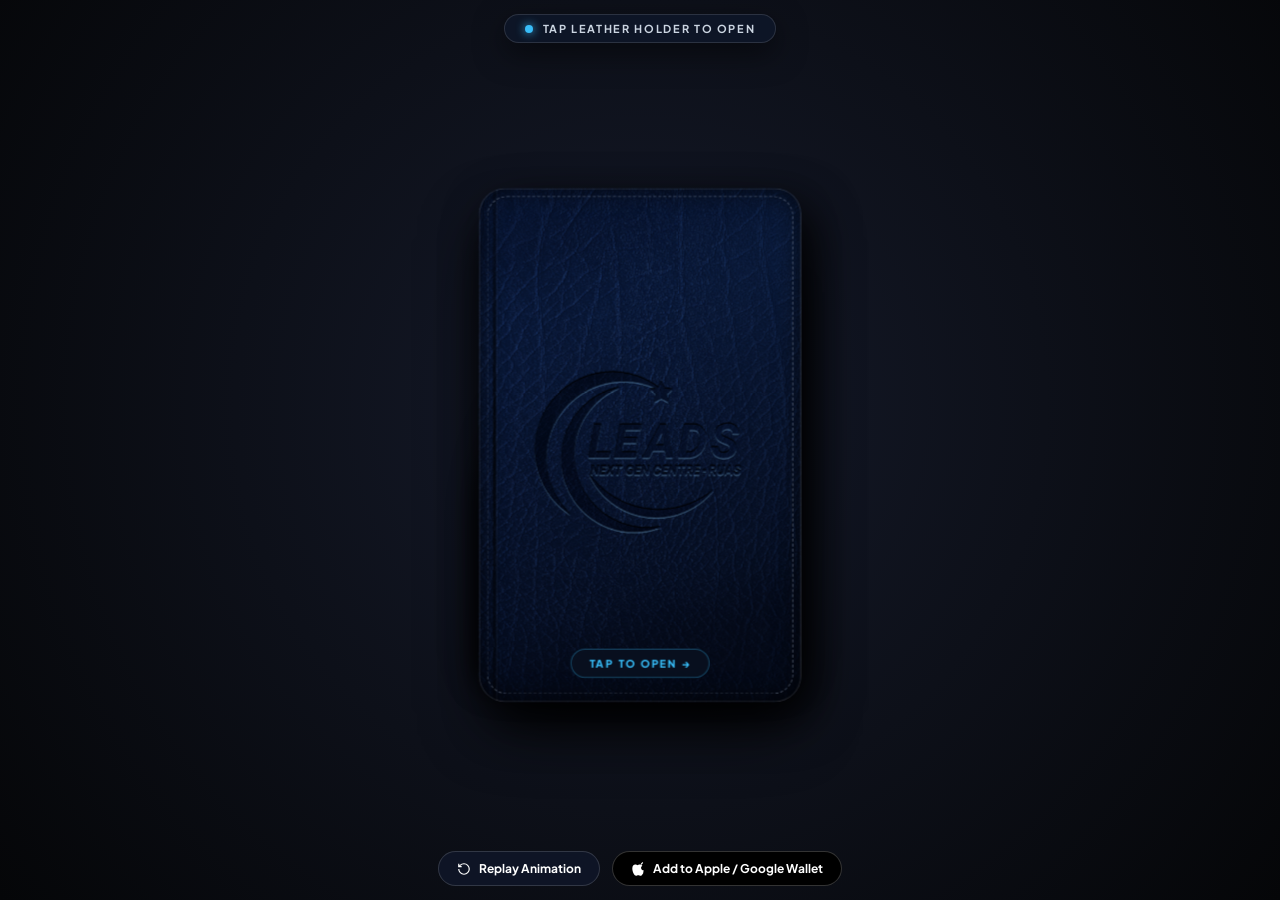
==== commit 0927b398: "Implement true blind debossed leather logo with seamless grain and realistic bevel lighting" ====
--- a/index.html
+++ b/index.html
@@ -768,26 +768,90 @@
       box-shadow: 1px 0 0 rgba(255, 255, 255, 0.06);
     }
 
-    /* Deep Stamped Logo on Cover */
-    .debossed-leather-logo {
-      width: 220px;
-      height: auto;
-      max-height: 220px;
-      object-fit: contain;
+    /* ==========================================================================
+       TRUE PHYSICAL BLIND DEBOSSED LEATHER LOGO
+       - Uses exact alpha artwork of leads-logo-clean.png as a physical stamp mask
+       - Continues the exact dark-blue-leather texture seamlessly across the logo
+       - Subtle upper crevice shadow + subtle lower edge bevel highlight
+       - No black fill, no neon glow, no plastic/foil
+       ========================================================================== */
+    .debossed-leather-mark {
+      position: relative;
+      width: 225px;
+      height: 225px;
+      display: flex;
+      align-items: center;
+      justify-content: center;
+      cursor: pointer;
+      user-select: none;
+      transition: transform 0.4s cubic-bezier(0.2, 0.8, 0.2, 1);
+    }
+
+    .cover-front:hover .debossed-leather-mark {
+      transform: scale(1.02);
+    }
+
+    /* Subtle light catching the bottom/opposite lip of the stamped cavity */
+    .deboss-highlight-bevel {
+      position: absolute;
+      inset: 0;
+      width: 100%;
+      height: 100%;
+      transform: translate(0px, 1.2px);
+      background-color: rgba(148, 215, 255, 0.35);
+      -webkit-mask-image: url('leads-logo-clean.png');
+      mask-image: url('leads-logo-clean.png');
+      -webkit-mask-size: contain;
+      mask-size: contain;
+      -webkit-mask-repeat: no-repeat;
+      mask-repeat: no-repeat;
+      -webkit-mask-position: center;
+      mask-position: center;
+      pointer-events: none;
+    }
+
+    /* Dark recessed inner shadow where the stamp cuts into the upper leather */
+    .deboss-shadow-bevel {
+      position: absolute;
+      inset: 0;
+      width: 100%;
+      height: 100%;
+      transform: translate(0px, -1.2px);
+      background-color: rgba(0, 0, 0, 0.9);
+      -webkit-mask-image: url('leads-logo-clean.png');
+      mask-image: url('leads-logo-clean.png');
+      -webkit-mask-size: contain;
+      mask-size: contain;
+      -webkit-mask-repeat: no-repeat;
+      mask-repeat: no-repeat;
+      -webkit-mask-position: center;
+      mask-position: center;
+      pointer-events: none;
+    }
+
+    /* Stamped leather cavity - identical leather grain seamlessly continuing through the deboss */
+    .deboss-cavity {
+      position: absolute;
+      inset: 0;
+      width: 100%;
+      height: 100%;
+      background-image: 
+        linear-gradient(145deg, rgba(2, 6, 16, 0.6) 0%, rgba(6, 14, 32, 0.35) 100%),
+        url('dark-blue-leather.jpg');
+      background-size: cover;
+      background-position: center;
+      background-blend-mode: multiply;
+      -webkit-mask-image: url('leads-logo-clean.png');
+      mask-image: url('leads-logo-clean.png');
+      -webkit-mask-size: contain;
+      mask-size: contain;
+      -webkit-mask-repeat: no-repeat;
+      mask-repeat: no-repeat;
+      -webkit-mask-position: center;
+      mask-position: center;
       filter: 
-        drop-shadow(2px 3px 2px rgba(0, 0, 0, 0.98))
-        drop-shadow(-1px -1.5px 1px rgba(255, 255, 255, 0.4))
-        drop-shadow(0px 0px 4px rgba(0, 0, 0, 0.85));
-      transition: transform 0.4s ease, filter 0.4s ease;
-      cursor: pointer;
-    }
-
-    .cover-front:hover .debossed-leather-logo {
-      transform: scale(1.03);
-      filter: 
-        drop-shadow(2px 4px 3px rgba(0, 0, 0, 1))
-        drop-shadow(-1px -1.5px 1.5px rgba(255, 255, 255, 0.55))
-        drop-shadow(0 0 15px rgba(56, 189, 248, 0.3));
+        drop-shadow(0px 1px 1px rgba(0, 0, 0, 0.8))
+        drop-shadow(0px -0.5px 0.5px rgba(255, 255, 255, 0.15));
     }
 
     .cover-prompt {
@@ -1204,11 +1268,15 @@
       <!-- 3D Flipping Dark Blue Leather Front Cover Leaf -->
       <div class="cover-leaf" id="coverLeaf">
         
-        <!-- Cover Front: Direct Deep Pressed Leather Logo -->
+        <!-- Cover Front: True Physical Blind Debossed Leather Logo -->
         <div class="cover-front">
           <div class="cover-stitch"></div>
           
-          <img src="leather-debossed-logo.png" alt="LEADS Next Gen Centre RUAS" class="debossed-leather-logo" />
+          <div class="debossed-leather-mark" aria-label="LEADS Next Gen Centre RUAS">
+            <div class="deboss-highlight-bevel"></div>
+            <div class="deboss-shadow-bevel"></div>
+            <div class="deboss-cavity"></div>
+          </div>
 
           <div class="cover-prompt">Tap to Open &rarr;</div>
         </div>
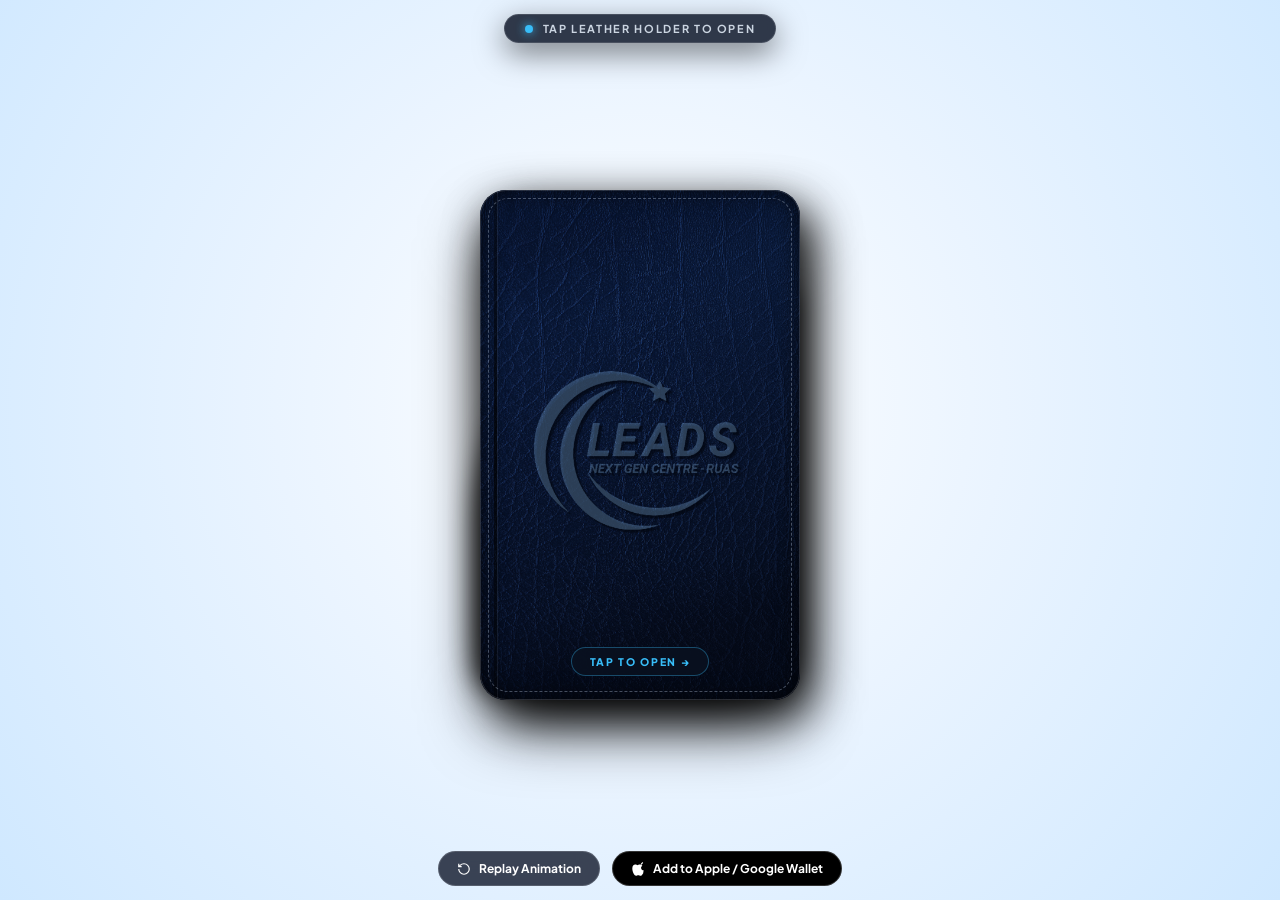
==== commit e4be247f: "Fix debossed logo realism and animation performance - Front-cover LEADS mark now uses leather-deboss" ====
--- a/index.html
+++ b/index.html
@@ -7,6 +7,12 @@
   <link rel="preconnect" href="https://fonts.googleapis.com">
   <link rel="preconnect" href="https://fonts.gstatic.com" crossorigin>
   <link href="https://fonts.googleapis.com/css2?family=Plus+Jakarta+Sans:wght@400;500;600;700;800;900&display=swap" rel="stylesheet">
+  <!-- Preload the assets used in the very first animation so nothing is
+       decoding mid-transition on first load. -->
+  <link rel="preload" as="image" href="dark-blue-leather.jpg">
+  <link rel="preload" as="image" href="leather-debossed-logo.png">
+  <link rel="preload" as="image" href="leads-logo-clean.png">
+  <link rel="preload" as="image" href="leads-qr-code.png">
   <style>
     :root {
       --primary-cyan: #38bdf8;
@@ -33,7 +39,7 @@
       min-height: 100dvh;
       height: 100dvh;
       width: 100vw;
-      background: radial-gradient(circle at 50% 45%, #151a2a 0%, #050608 100%);
+      background: radial-gradient(circle at 50% 45%, #ffffff 0%, #eaf4ff 45%, #cfe8ff 100%);
       font-family: 'Plus Jakarta Sans', system-ui, -apple-system, sans-serif;
       color: #fff;
       display: flex;
@@ -149,9 +155,10 @@
       transform-style: preserve-3d;
       transform: translateY(120vh) scale(0.95);
       opacity: 0;
-      transition: transform 1.2s cubic-bezier(0.2, 0.9, 0.3, 1), opacity 1.2s ease;
+      transition: transform 1.05s cubic-bezier(0.22, 1, 0.36, 1), opacity 1.05s ease;
       cursor: pointer;
       overflow: visible;
+      will-change: transform, opacity;
     }
 
     .holder-wrap.entered {
@@ -309,7 +316,7 @@
       z-index: 10;
       cursor: pointer;
       transform: translateZ(2px) translateY(0);
-      will-change: transform, box-shadow;
+      will-change: transform;
       background: transparent;
     }
 
@@ -329,7 +336,7 @@
         transform: translateZ(2px) translateY(-26px);
       }
       75% {
-        transform: translateZ(3px) translateY(-36px);
+        transform: translateZ(2.5px) translateY(-30px);
       }
       85% {
         transform: translateZ(2px) translateY(-26px);
@@ -338,7 +345,7 @@
 
     /* FLUID CARD EXTRACTION */
     .holder-wrap.card-extracting .pass-card {
-      animation: extractCardFluid 0.85s cubic-bezier(0.22, 1, 0.36, 1) forwards;
+      animation: extractCardFluid var(--card-extract-duration, 900ms) cubic-bezier(0.22, 1, 0.36, 1) forwards;
       z-index: 100;
     }
 
@@ -361,7 +368,7 @@
 
     /* FLUID CARD TUCK REVERSE */
     .holder-wrap.card-tucking .pass-card {
-      animation: tuckCardFluid 0.75s cubic-bezier(0.22, 1, 0.36, 1) forwards;
+      animation: tuckCardFluid var(--card-tuck-duration, 800ms) cubic-bezier(0.22, 1, 0.36, 1) forwards;
       z-index: 100;
     }
 
@@ -671,48 +678,45 @@
     }
 
     .holder-wrap.opened .cover-leaf {
-      animation: openCoverFromFront 1.2s cubic-bezier(0.2, 0.9, 0.3, 1) forwards;
+      animation: openCoverFromFront var(--cover-open-duration, 1050ms) cubic-bezier(0.22, 1, 0.36, 1) forwards;
+      will-change: transform;
     }
 
     .holder-wrap.closing .cover-leaf {
-      animation: closeCoverToFront 1.0s cubic-bezier(0.2, 0.9, 0.3, 1) forwards;
-    }
-
+      animation: closeCoverToFront var(--cover-close-duration, 950ms) cubic-bezier(0.22, 1, 0.36, 1) forwards;
+      will-change: transform;
+    }
+
+    /* Transform-only: box-shadow is never animated here (kept static on the
+       child faces) so the browser can composite this purely on the GPU
+       without repainting every frame. */
     @keyframes openCoverFromFront {
       0% {
         transform: translateZ(16px) rotateY(0deg);
-        box-shadow: 12px 18px 45px rgba(0, 0, 0, 0.85);
       }
       38% {
         transform: translateZ(80px) rotateY(-75deg);
-        box-shadow: 35px 45px 85px rgba(0, 0, 0, 0.95);
       }
       72% {
         transform: translateZ(50px) rotateY(-145deg);
-        box-shadow: -15px 30px 60px rgba(0, 0, 0, 0.7);
       }
       100% {
         transform: translateZ(4px) rotateY(-180deg);
-        box-shadow: -10px 20px 45px rgba(0, 0, 0, 0.6);
       }
     }
 
     @keyframes closeCoverToFront {
       0% {
         transform: translateZ(4px) rotateY(-180deg);
-        box-shadow: -10px 20px 45px rgba(0, 0, 0, 0.6);
       }
       38% {
         transform: translateZ(50px) rotateY(-145deg);
-        box-shadow: -15px 30px 60px rgba(0, 0, 0, 0.7);
       }
       72% {
         transform: translateZ(80px) rotateY(-75deg);
-        box-shadow: 35px 45px 85px rgba(0, 0, 0, 0.95);
       }
       100% {
         transform: translateZ(16px) rotateY(0deg);
-        box-shadow: 12px 18px 45px rgba(0, 0, 0, 0.85);
       }
     }
 
@@ -791,16 +795,18 @@
       transform: scale(1.02);
     }
 
-    /* Subtle light catching the bottom/opposite lip of the stamped cavity */
-    .deboss-highlight-bevel {
+    /* Base recessed tint: no drop-shadow filter, no separate image layer.
+       The real dark-blue-leather background of .cover-front shows through
+       this semi-transparent fill, so the leather grain "continues through"
+       the logo instead of looking like a printed/foil mark. */
+    .deboss-cavity {
       position: absolute;
       inset: 0;
       width: 100%;
       height: 100%;
-      transform: translate(0px, 1.2px);
-      background-color: rgba(148, 215, 255, 0.35);
-      -webkit-mask-image: url('leads-logo-clean.png');
-      mask-image: url('leads-logo-clean.png');
+      background-color: rgba(3, 9, 22, 0.4);
+      -webkit-mask-image: url('leather-debossed-logo.png');
+      mask-image: url('leather-debossed-logo.png');
       -webkit-mask-size: contain;
       mask-size: contain;
       -webkit-mask-repeat: no-repeat;
@@ -810,16 +816,17 @@
       pointer-events: none;
     }
 
-    /* Dark recessed inner shadow where the stamp cuts into the upper leather */
+    /* Recessed wall: darker blue, offset toward the lower/right so it reads
+       as the shadowed inner edge of the stamped cavity. */
     .deboss-shadow-bevel {
       position: absolute;
       inset: 0;
       width: 100%;
       height: 100%;
-      transform: translate(0px, -1.2px);
-      background-color: rgba(0, 0, 0, 0.9);
-      -webkit-mask-image: url('leads-logo-clean.png');
-      mask-image: url('leads-logo-clean.png');
+      transform: translate(1.5px, 1.5px);
+      background-color: rgba(2, 6, 16, 0.55);
+      -webkit-mask-image: url('leather-debossed-logo.png');
+      mask-image: url('leather-debossed-logo.png');
       -webkit-mask-size: contain;
       mask-size: contain;
       -webkit-mask-repeat: no-repeat;
@@ -829,29 +836,24 @@
       pointer-events: none;
     }
 
-    /* Stamped leather cavity - identical leather grain seamlessly continuing through the deboss */
-    .deboss-cavity {
+    /* Bevel highlight: subtle lighter blue, offset toward the upper/left so
+       it reads as light catching the raised lip of the indentation. */
+    .deboss-highlight-bevel {
       position: absolute;
       inset: 0;
       width: 100%;
       height: 100%;
-      background-image: 
-        linear-gradient(145deg, rgba(2, 6, 16, 0.6) 0%, rgba(6, 14, 32, 0.35) 100%),
-        url('dark-blue-leather.jpg');
-      background-size: cover;
-      background-position: center;
-      background-blend-mode: multiply;
-      -webkit-mask-image: url('leads-logo-clean.png');
-      mask-image: url('leads-logo-clean.png');
+      transform: translate(-1.5px, -1.5px);
+      background-color: rgba(150, 205, 255, 0.28);
+      -webkit-mask-image: url('leather-debossed-logo.png');
+      mask-image: url('leather-debossed-logo.png');
       -webkit-mask-size: contain;
       mask-size: contain;
       -webkit-mask-repeat: no-repeat;
       mask-repeat: no-repeat;
       -webkit-mask-position: center;
       mask-position: center;
-      filter: 
-        drop-shadow(0px 1px 1px rgba(0, 0, 0, 0.8))
-        drop-shadow(0px -0.5px 0.5px rgba(255, 255, 255, 0.15));
+      pointer-events: none;
     }
 
     .cover-prompt {
@@ -1273,9 +1275,9 @@
           <div class="cover-stitch"></div>
           
           <div class="debossed-leather-mark" aria-label="LEADS Next Gen Centre RUAS">
+            <div class="deboss-cavity"></div>
+            <div class="deboss-shadow-bevel"></div>
             <div class="deboss-highlight-bevel"></div>
-            <div class="deboss-shadow-bevel"></div>
-            <div class="deboss-cavity"></div>
           </div>
 
           <div class="cover-prompt">Tap to Open &rarr;</div>
@@ -1357,6 +1359,19 @@
     const coverBack = document.getElementById('coverBack');
     const flipBackBtn = document.getElementById('flipBackBtn');
 
+    // Single source of truth for animation timing: these are written onto
+    // holderWrap as CSS custom properties (consumed by the animation-duration
+    // in the stylesheet above) so the JS state transition and the CSS
+    // animation can never drift apart and cause a snap/jump mid-animation.
+    const CARD_EXTRACT_DURATION = 900;
+    const CARD_TUCK_DURATION = 800;
+    const COVER_OPEN_DURATION = 1050;
+    const COVER_CLOSE_DURATION = 950;
+    holderWrap.style.setProperty('--card-extract-duration', `${CARD_EXTRACT_DURATION}ms`);
+    holderWrap.style.setProperty('--card-tuck-duration', `${CARD_TUCK_DURATION}ms`);
+    holderWrap.style.setProperty('--cover-open-duration', `${COVER_OPEN_DURATION}ms`);
+    holderWrap.style.setProperty('--cover-close-duration', `${COVER_CLOSE_DURATION}ms`);
+
     let state = 'init'; // 'init' | 'entered' | 'opened' | 'extracted'
     let isAnimatingCard = false;
     let isTransitioningHolder = false;
@@ -1393,7 +1408,7 @@
         }
         setTimeout(() => {
           isTransitioningHolder = false;
-        }, 1200);
+        }, COVER_OPEN_DURATION);
       } else if (state === 'opened') {
         isTransitioningHolder = true;
         holderWrap.classList.remove('opened', 'show-creds');
@@ -1406,7 +1421,7 @@
           state = 'entered';
           statusText.textContent = 'Tap leather holder to open';
           isTransitioningHolder = false;
-        }, 1000);
+        }, COVER_CLOSE_DURATION);
       }
     }
 
@@ -1424,7 +1439,7 @@
           holderWrap.classList.remove('card-extracting');
           state = 'extracted';
           isAnimatingCard = false;
-        }, 850);
+        }, CARD_EXTRACT_DURATION);
       } else if (state === 'extracted') {
         isAnimatingCard = true;
         passCard.classList.remove('is-flipped');
@@ -1436,7 +1451,7 @@
           holderWrap.classList.remove('card-tucking');
           state = 'opened';
           isAnimatingCard = false;
-        }, 750);
+        }, CARD_TUCK_DURATION);
       }
     }
 
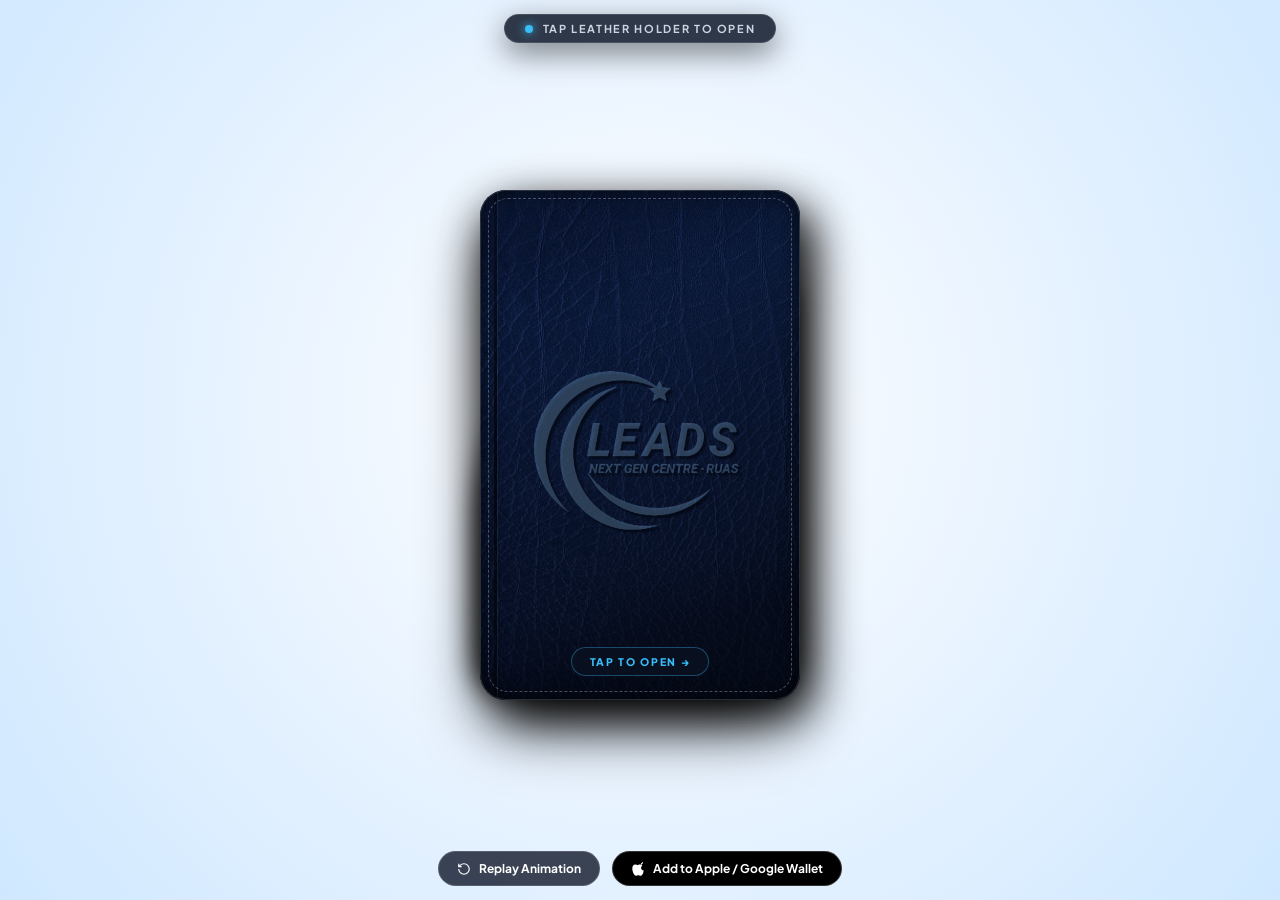
==== commit ceac5270: "Fix cover-open animation stutter: remove backdrop-filter, shrink leather texture The cover-open/clos" ====
--- a/index.html
+++ b/index.html
@@ -867,11 +867,16 @@
       display: flex;
       align-items: center;
       gap: 6px;
+      /* Opaque enough on its own (0.75 alpha) that backdrop-filter added
+         nothing visible here. backdrop-filter is very expensive to keep
+         alive on an element inside a continuously rotating 3D face
+         (.cover-front), since the compositor has to resample the blur every
+         frame of the cover-open animation instead of caching a static
+         layer -- this was the main source of the frame-by-frame stutter. */
       background: rgba(10, 18, 32, 0.75);
       padding: 7px 18px;
       border-radius: 999px;
       border: 1px solid rgba(56, 189, 248, 0.35);
-      backdrop-filter: blur(8px);
     }
 
     /* 
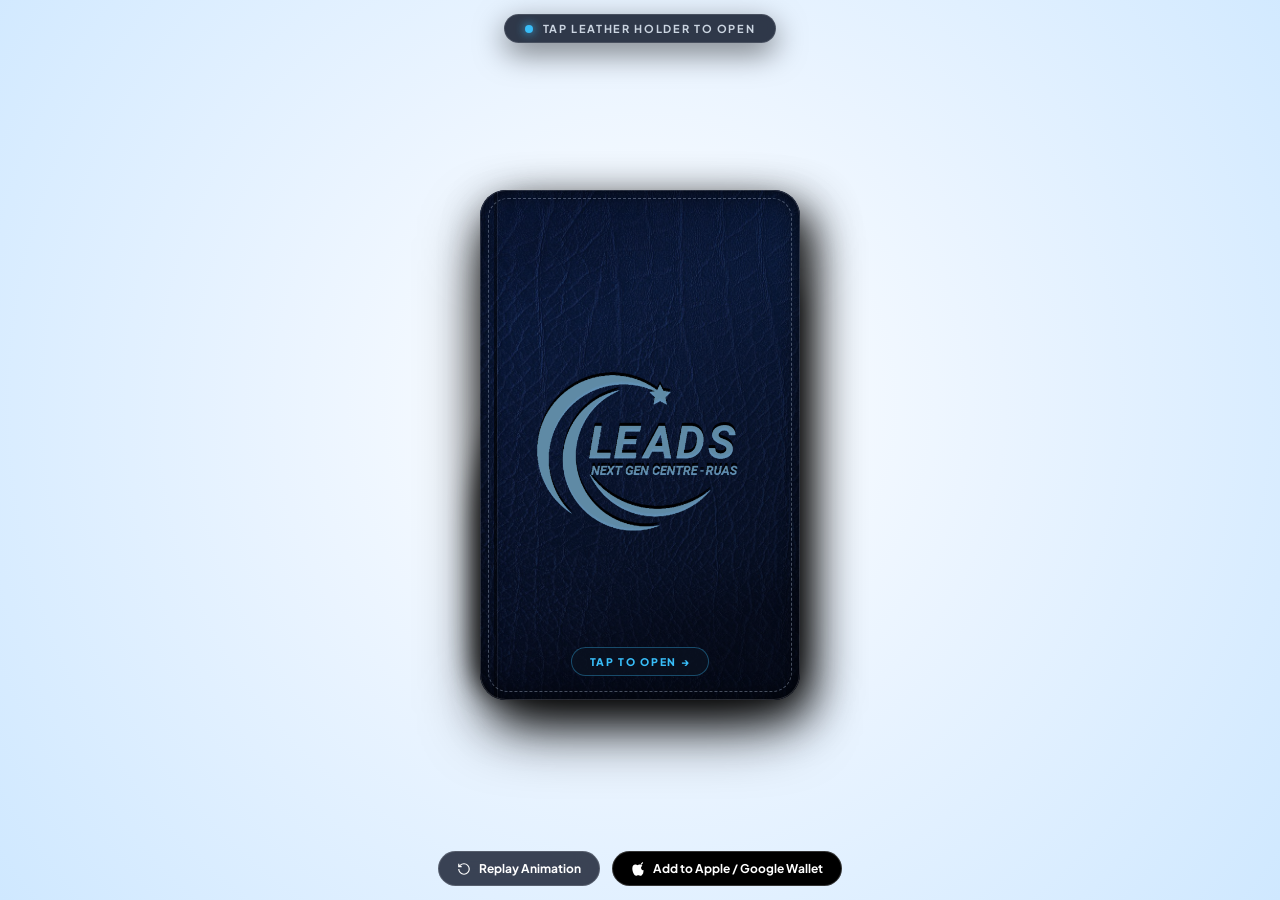
==== commit 0c10fa61: "Fix debossed logo visibility using SVG mask defs and high-fidelity leather lighting" ====
--- a/index.html
+++ b/index.html
@@ -47,7 +47,6 @@
       justify-content: space-between;
       align-items: center;
       padding: 14px 16px;
-      perspective: 2000px;
     }
 
     /* Top Status Header - Static Flex Item (Never Overlapped) */
@@ -159,6 +158,7 @@
       cursor: pointer;
       overflow: visible;
       will-change: transform, opacity;
+      touch-action: none;
     }
 
     .holder-wrap.entered {
@@ -318,6 +318,7 @@
       transform: translateZ(2px) translateY(0);
       will-change: transform;
       background: transparent;
+      touch-action: none;
     }
 
     /* Subtle vertical nudge when idle in pocket */
@@ -543,12 +544,16 @@
     }
 
     .holder-wrap.card-extracted .flip-affordance-hint {
+      /* opacity-only: this runs indefinitely while the card is extracted, so
+         animating background/border-color here meant a continuous repaint
+         for as long as the user looked at the card. Opacity is compositor-
+         only and gives the same "pulsing" read. */
       animation: pulseFlipHint 2s infinite ease-in-out;
     }
 
     @keyframes pulseFlipHint {
-      0%, 100% { background: rgba(56, 189, 248, 0.12); border-color: rgba(2, 132, 199, 0.35); }
-      50% { background: rgba(56, 189, 248, 0.25); border-color: #0284c7; }
+      0%, 100% { opacity: 1; }
+      50% { opacity: 0.55; }
     }
 
     /* BACK SIDE (5 BACK FIELDS & EXECUTIVE DETAILS) */
@@ -689,16 +694,17 @@
 
     /* Transform-only: box-shadow is never animated here (kept static on the
        child faces) so the browser can composite this purely on the GPU
-       without repainting every frame. */
+       without repainting every frame. The Z depth also moves monotonically
+       (16px -> 4px, no up-then-down hump) -- a non-monotonic path made any
+       dropped frame look like a jump-cut, since the cover would visibly
+       reverse direction between two rendered frames. A single smooth sweep
+       degrades gracefully even if the device skips frames. */
     @keyframes openCoverFromFront {
       0% {
         transform: translateZ(16px) rotateY(0deg);
       }
-      38% {
-        transform: translateZ(80px) rotateY(-75deg);
-      }
-      72% {
-        transform: translateZ(50px) rotateY(-145deg);
+      50% {
+        transform: translateZ(10px) rotateY(-90deg);
       }
       100% {
         transform: translateZ(4px) rotateY(-180deg);
@@ -709,11 +715,8 @@
       0% {
         transform: translateZ(4px) rotateY(-180deg);
       }
-      38% {
-        transform: translateZ(50px) rotateY(-145deg);
-      }
-      72% {
-        transform: translateZ(80px) rotateY(-75deg);
+      50% {
+        transform: translateZ(10px) rotateY(-90deg);
       }
       100% {
         transform: translateZ(16px) rotateY(0deg);
@@ -776,13 +779,13 @@
        TRUE PHYSICAL BLIND DEBOSSED LEATHER LOGO
        - Uses exact alpha artwork of leads-logo-clean.png as a physical stamp mask
        - Continues the exact dark-blue-leather texture seamlessly across the logo
-       - Subtle upper crevice shadow + subtle lower edge bevel highlight
-       - No black fill, no neon glow, no plastic/foil
+       - Subtle upper crevice shadow + crisp lower edge bevel highlight
+       - Clear, rich visibility on dark leather with zero flat-black sticker look
        ========================================================================== */
     .debossed-leather-mark {
       position: relative;
-      width: 225px;
-      height: 225px;
+      width: 220px;
+      height: 220px;
       display: flex;
       align-items: center;
       justify-content: center;
@@ -795,18 +798,18 @@
       transform: scale(1.02);
     }
 
-    /* Base recessed tint: no drop-shadow filter, no separate image layer.
-       The real dark-blue-leather background of .cover-front shows through
-       this semi-transparent fill, so the leather grain "continues through"
-       the logo instead of looking like a printed/foil mark. */
-    .deboss-cavity {
+    /* Lower Rim Highlight: Light catching the bottom & right bevel edges */
+    .deboss-highlight-bevel {
       position: absolute;
       inset: 0;
       width: 100%;
       height: 100%;
-      background-color: rgba(3, 9, 22, 0.4);
-      -webkit-mask-image: url('leather-debossed-logo.png');
-      mask-image: url('leather-debossed-logo.png');
+      transform: translate(0px, 1.5px);
+      background-color: rgba(140, 210, 255, 0.55);
+      -webkit-mask: url(#leads-deboss-mask);
+      mask: url(#leads-deboss-mask);
+      -webkit-mask-image: url(#leads-deboss-mask), url('leads-logo-clean.png');
+      mask-image: url(#leads-deboss-mask), url('leads-logo-clean.png');
       -webkit-mask-size: contain;
       mask-size: contain;
       -webkit-mask-repeat: no-repeat;
@@ -814,19 +817,21 @@
       -webkit-mask-position: center;
       mask-position: center;
       pointer-events: none;
-    }
-
-    /* Recessed wall: darker blue, offset toward the lower/right so it reads
-       as the shadowed inner edge of the stamped cavity. */
+      filter: drop-shadow(0px 1px 1px rgba(180, 230, 255, 0.4));
+    }
+
+    /* Upper Crevice Shadow: Deep physical recess into the upper leather surface */
     .deboss-shadow-bevel {
       position: absolute;
       inset: 0;
       width: 100%;
       height: 100%;
-      transform: translate(1.5px, 1.5px);
-      background-color: rgba(2, 6, 16, 0.55);
-      -webkit-mask-image: url('leather-debossed-logo.png');
-      mask-image: url('leather-debossed-logo.png');
+      transform: translate(0px, -1.5px);
+      background-color: rgba(0, 0, 0, 0.95);
+      -webkit-mask: url(#leads-deboss-mask);
+      mask: url(#leads-deboss-mask);
+      -webkit-mask-image: url(#leads-deboss-mask), url('leads-logo-clean.png');
+      mask-image: url(#leads-deboss-mask), url('leads-logo-clean.png');
       -webkit-mask-size: contain;
       mask-size: contain;
       -webkit-mask-repeat: no-repeat;
@@ -836,24 +841,31 @@
       pointer-events: none;
     }
 
-    /* Bevel highlight: subtle lighter blue, offset toward the upper/left so
-       it reads as light catching the raised lip of the indentation. */
-    .deboss-highlight-bevel {
+    /* Stamped Leather Cavity: Natural leather grain continuing through the recessed logo */
+    .deboss-cavity {
       position: absolute;
       inset: 0;
       width: 100%;
       height: 100%;
-      transform: translate(-1.5px, -1.5px);
-      background-color: rgba(150, 205, 255, 0.28);
-      -webkit-mask-image: url('leather-debossed-logo.png');
-      mask-image: url('leather-debossed-logo.png');
+      background-image: 
+        linear-gradient(145deg, rgba(2, 6, 16, 0.75) 0%, rgba(6, 16, 36, 0.45) 100%),
+        url('dark-blue-leather.jpg');
+      background-size: cover;
+      background-position: center;
+      background-blend-mode: multiply;
+      -webkit-mask: url(#leads-deboss-mask);
+      mask: url(#leads-deboss-mask);
+      -webkit-mask-image: url(#leads-deboss-mask), url('leads-logo-clean.png');
+      mask-image: url(#leads-deboss-mask), url('leads-logo-clean.png');
       -webkit-mask-size: contain;
       mask-size: contain;
       -webkit-mask-repeat: no-repeat;
       mask-repeat: no-repeat;
       -webkit-mask-position: center;
       mask-position: center;
-      pointer-events: none;
+      filter: 
+        drop-shadow(0px 2px 3px rgba(0, 0, 0, 0.95))
+        drop-shadow(0px -1px 1px rgba(255, 255, 255, 0.25));
     }
 
     .cover-prompt {
@@ -1131,9 +1143,44 @@
         transform: translateY(0) translateX(150px) scale(0.92);
       }
     }
+
+    /* Wide desktop: the holder stays a fixed 320x510px box, which leaves a
+       lot of dead space on large screens. Scale it up -- translateX is
+       scaled by the same factor so the two "open book" leaves keep the same
+       proportional gap (translateX runs in un-scaled px since it composes
+       after `scale` in the transform list, so it has to be re-tuned per
+       breakpoint). */
+    @media (min-width: 1440px) {
+      .holder-wrap.entered {
+        transform: translateY(0) scale(1.25);
+      }
+      .holder-wrap.opened,
+      .holder-wrap.card-extracted {
+        transform: translateY(0) translateX(200px) scale(1.25);
+      }
+    }
+
+    @media (min-width: 1920px) {
+      .holder-wrap.entered {
+        transform: translateY(0) scale(1.45);
+      }
+      .holder-wrap.opened,
+      .holder-wrap.card-extracted {
+        transform: translateY(0) translateX(232px) scale(1.45);
+      }
+    }
   </style>
 </head>
 <body>
+
+  <!-- Hidden SVG Mask Definition for Cross-Browser Blind Debossed Leather Mark -->
+  <svg width="0" height="0" style="position: absolute; width: 0; height: 0; overflow: hidden;" aria-hidden="true">
+    <defs>
+      <mask id="leads-deboss-mask" maskUnits="objectBoundingBox" maskContentUnits="objectBoundingBox">
+        <image href="leads-logo-clean.png" width="1" height="1" preserveAspectRatio="xMidYMid meet" />
+      </mask>
+    </defs>
+  </svg>
 
   <!-- Stage Status & Mobile Toggle Header -->
   <div class="header-panel">
@@ -1572,14 +1619,60 @@
       currentDeltaY = 0;
     }
 
-    holderWrap.addEventListener('click', (e) => {
+    // Unified tap-or-swipe handler for the holder itself: a plain tap opens/
+    // closes exactly like before, and on touch devices a vertical swipe does
+    // the same thing (swipe up opens, swipe down closes/tucks) so the
+    // interaction feels native on a phone instead of requiring a precise tap.
+    let holderIsDragging = false;
+    let holderStartY = 0;
+    let holderHasDragged = false;
+
+    function handleHolderPointerDown(e) {
       if (e.target.closest('#passCard') || e.target.closest('#coverBack')) return;
-      if (state === 'extracted') {
-        extractCard();
-      } else {
-        openHolder();
-      }
-    });
+      if (isAnimatingCard || isTransitioningHolder) return;
+
+      holderIsDragging = true;
+      holderStartY = e.clientY;
+      holderHasDragged = false;
+    }
+
+    function handleHolderPointerMove(e) {
+      if (!holderIsDragging) return;
+      const deltaY = holderStartY - e.clientY;
+      if (Math.abs(deltaY) > 8) {
+        holderHasDragged = true;
+      }
+    }
+
+    function handleHolderPointerUp(e) {
+      if (!holderIsDragging) return;
+      holderIsDragging = false;
+      if (isAnimatingCard || isTransitioningHolder) return;
+
+      const deltaY = holderStartY - e.clientY;
+      const wasSwipe = holderHasDragged;
+
+      if (state === 'entered') {
+        // Tap, or a clear swipe up.
+        if (!wasSwipe || deltaY > 40) {
+          openHolder();
+        }
+      } else if (state === 'opened') {
+        // Tap, or a clear swipe down.
+        if (!wasSwipe || deltaY < -40) {
+          openHolder();
+        }
+      } else if (state === 'extracted') {
+        if (!wasSwipe || deltaY < -40) {
+          extractCard();
+        }
+      }
+    }
+
+    holderWrap.addEventListener('pointerdown', handleHolderPointerDown);
+    holderWrap.addEventListener('pointermove', handleHolderPointerMove);
+    holderWrap.addEventListener('pointerup', handleHolderPointerUp);
+    holderWrap.addEventListener('pointercancel', handleHolderPointerUp);
 
     passCard.addEventListener('pointerdown', handlePointerDown);
     passCard.addEventListener('pointermove', handlePointerMove);
